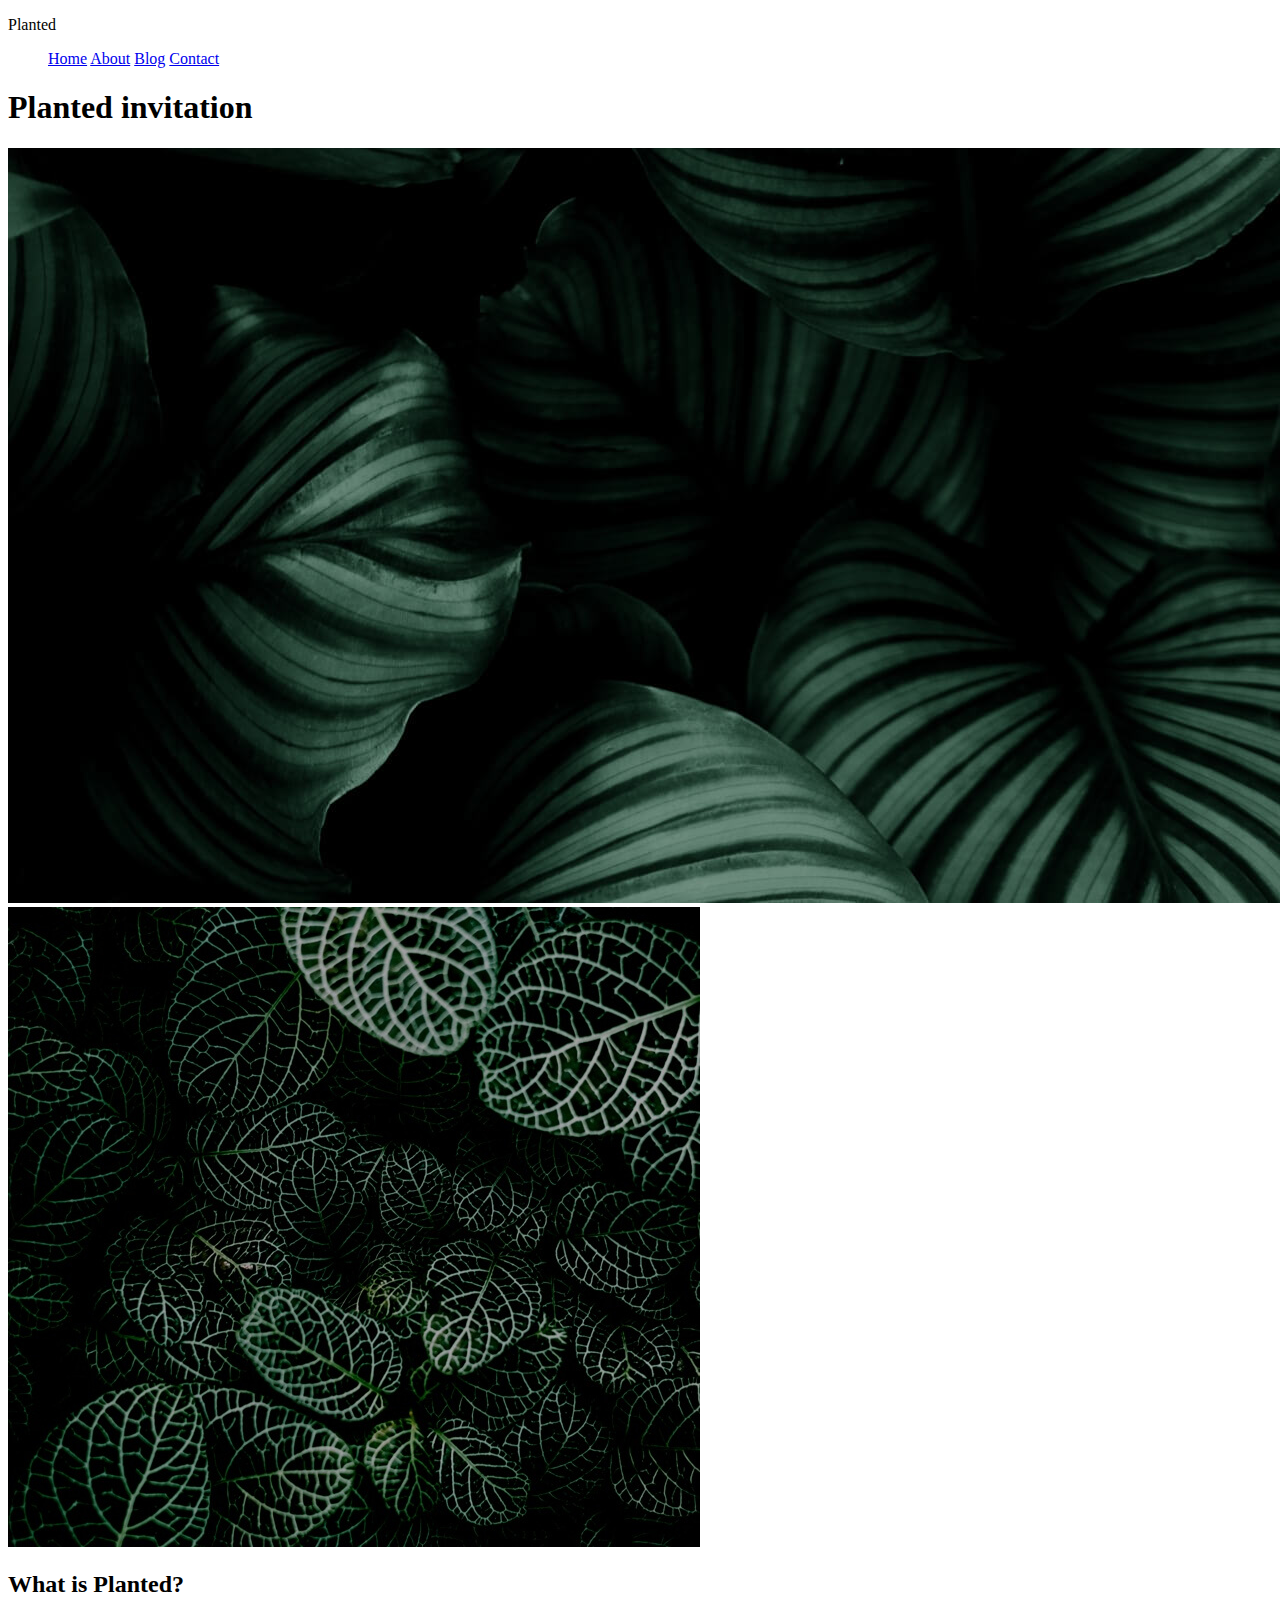
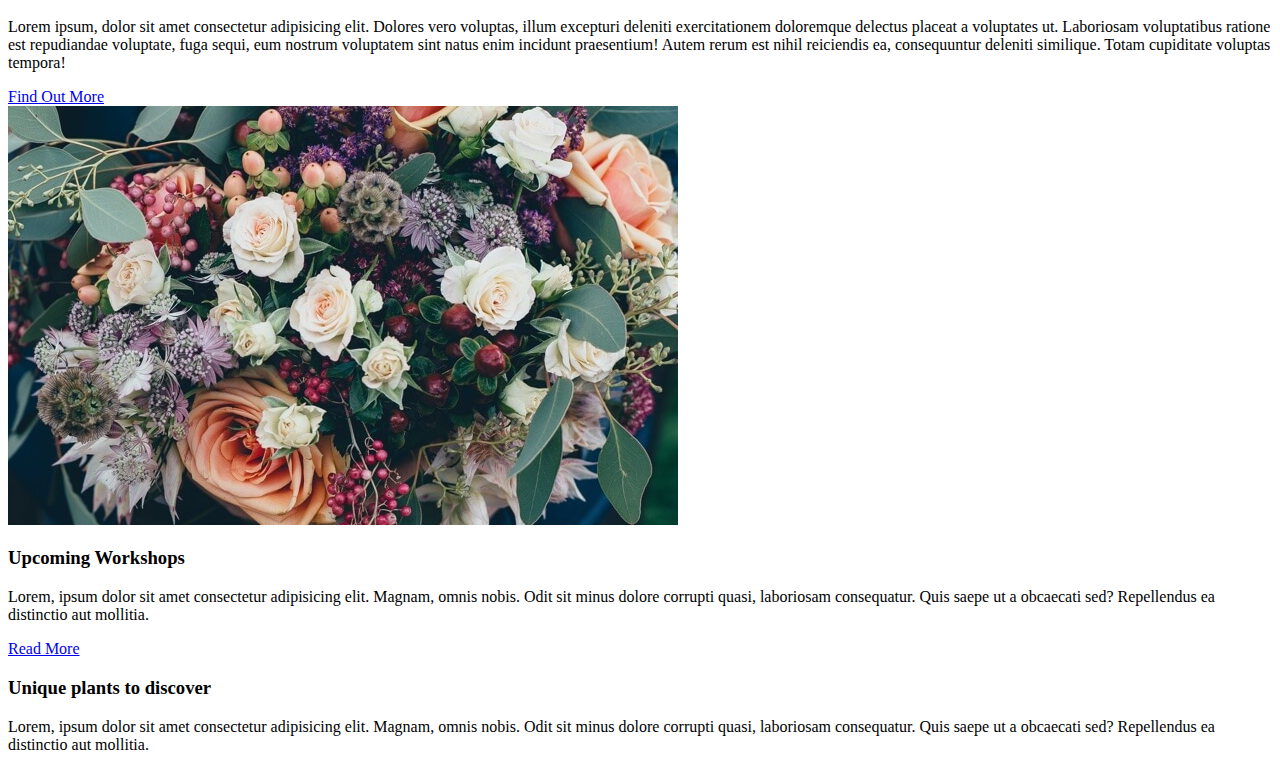
==== project-two-folder/index.html @ 8cf49baa "Html work - Index" ====
<!DOCTYPE html>
<html lang="en">
<head>
   <meta charset="UTF-8">
   <meta name="viewport" content="width=device-width, initial-scale=1.0">
   <title>project-two</title>
   <link rel="stylesheet" href="./styles/style.css">
   <link href="https://fonts.googleapis.com/css2?family=Josefin+Sans:wght@300;400;700&family=Roboto&display=swap" rel="stylesheet"> 
</head>
<body>
   <header>
      <section>
         <div>
            <p>Planted</p>
            <nav>
               <ul>
                  <a href="home">Home</a>
                  <a href="about">About</a>
                  <a href="blog">Blog</a>
                  <a href="contact">Contact</a>
               </ul>
            </nav>
            <h1>Planted invitation</h1>
            <div><img src="./planted-final-assets/home-image-1.jpg" alt="zoomed picture of green leaves"></div>
            <div><img src="./planted-final-assets/header-box.jpg" alt="secondary box of green leaves with white outlines of the creases"></div>
         </div>
      </section>
   </header>
   <main>
      <section>
         <h2>What is Planted?</h2>
         <p>Lorem ipsum, dolor sit amet consectetur adipisicing elit. Dolores vero voluptas, illum excepturi deleniti exercitationem doloremque delectus placeat a voluptates ut. Laboriosam voluptatibus ratione est repudiandae voluptate, fuga sequi, eum nostrum voluptatem sint natus enim incidunt praesentium! Autem rerum est nihil reiciendis ea, consequuntur deleniti similique. Totam cupiditate voluptas tempora!</p>
         <div class="findOutMore"><a href="http://">Find Out More</a></div>
      </section>
      <section>
         <div>
            <img src="./planted-final-assets/left-flowers.jpg" alt="Bouquet of a variety of flowers">
         </div>
         <div>
            <h3>Upcoming Workshops</h3>
            <p>Lorem, ipsum dolor sit amet consectetur adipisicing elit. Magnam, omnis nobis. Odit sit minus dolore corrupti quasi, laboriosam consequatur. Quis saepe ut a obcaecati sed? Repellendus ea distinctio aut mollitia.</p>
            <div class="readMore"><a href="http://">Read More</a></div>
         </div>
         <div>
            <h3>Unique plants to discover</h3>
            <p>Lorem, ipsum dolor sit amet consectetur adipisicing elit. Magnam, omnis nobis. Odit sit minus dolore corrupti quasi, laboriosam consequatur. Quis saepe ut a obcaecati sed? Repellendus ea distinctio aut mollitia.</p>
         </div>
      </section>
   </main>
   <footer>

   </footer>
</body>
</html>
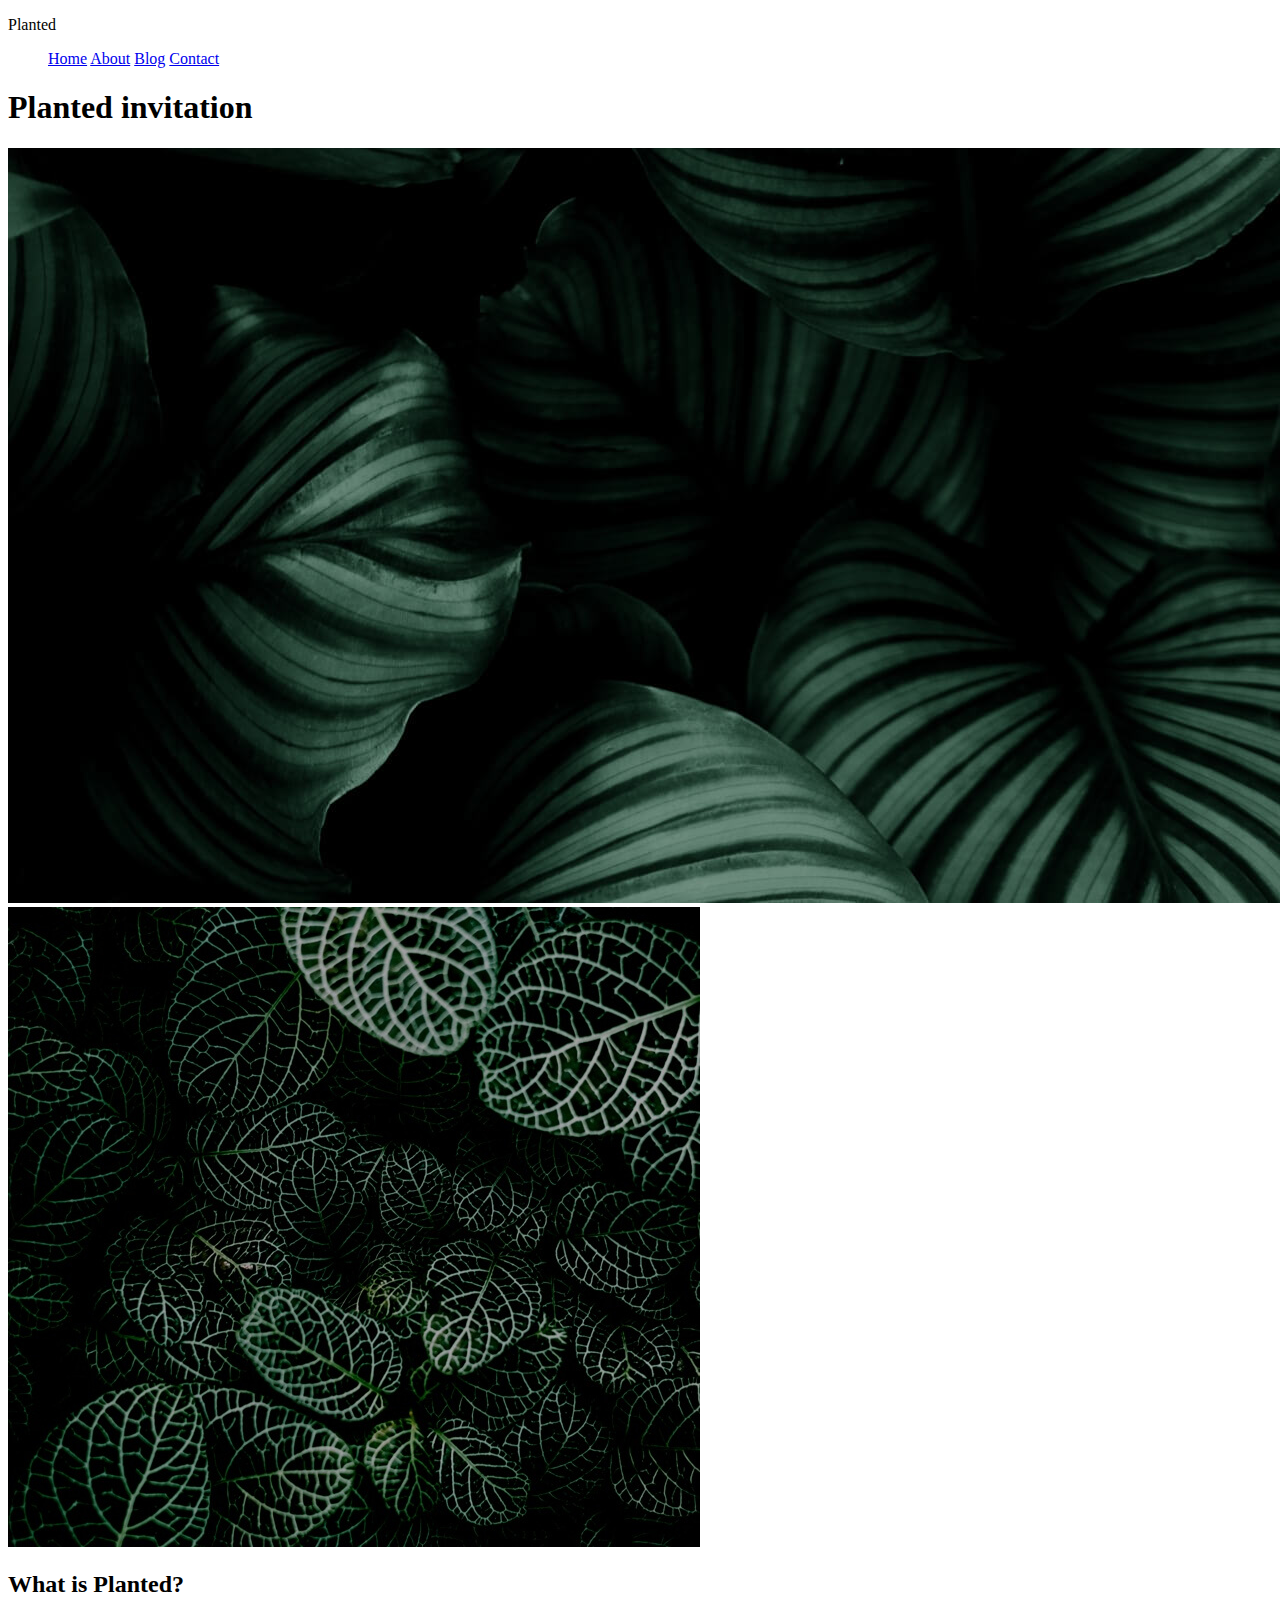
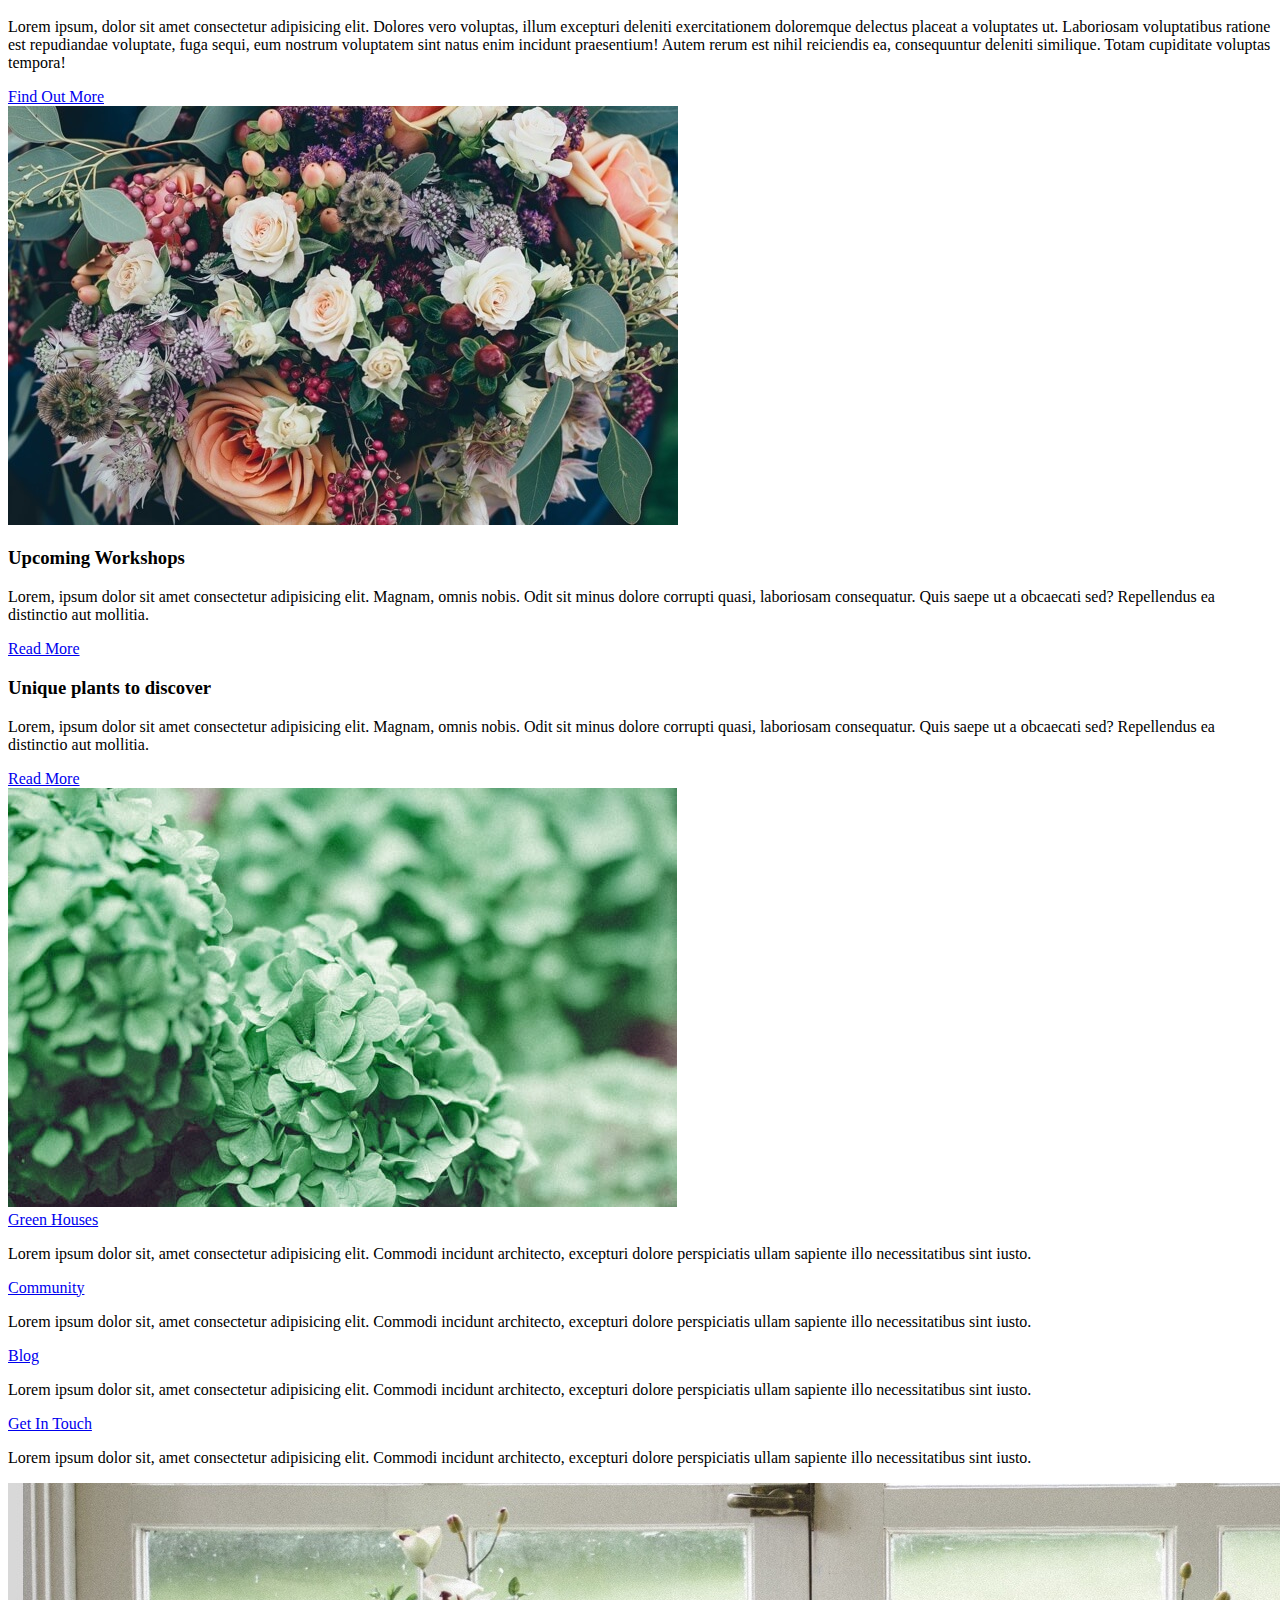
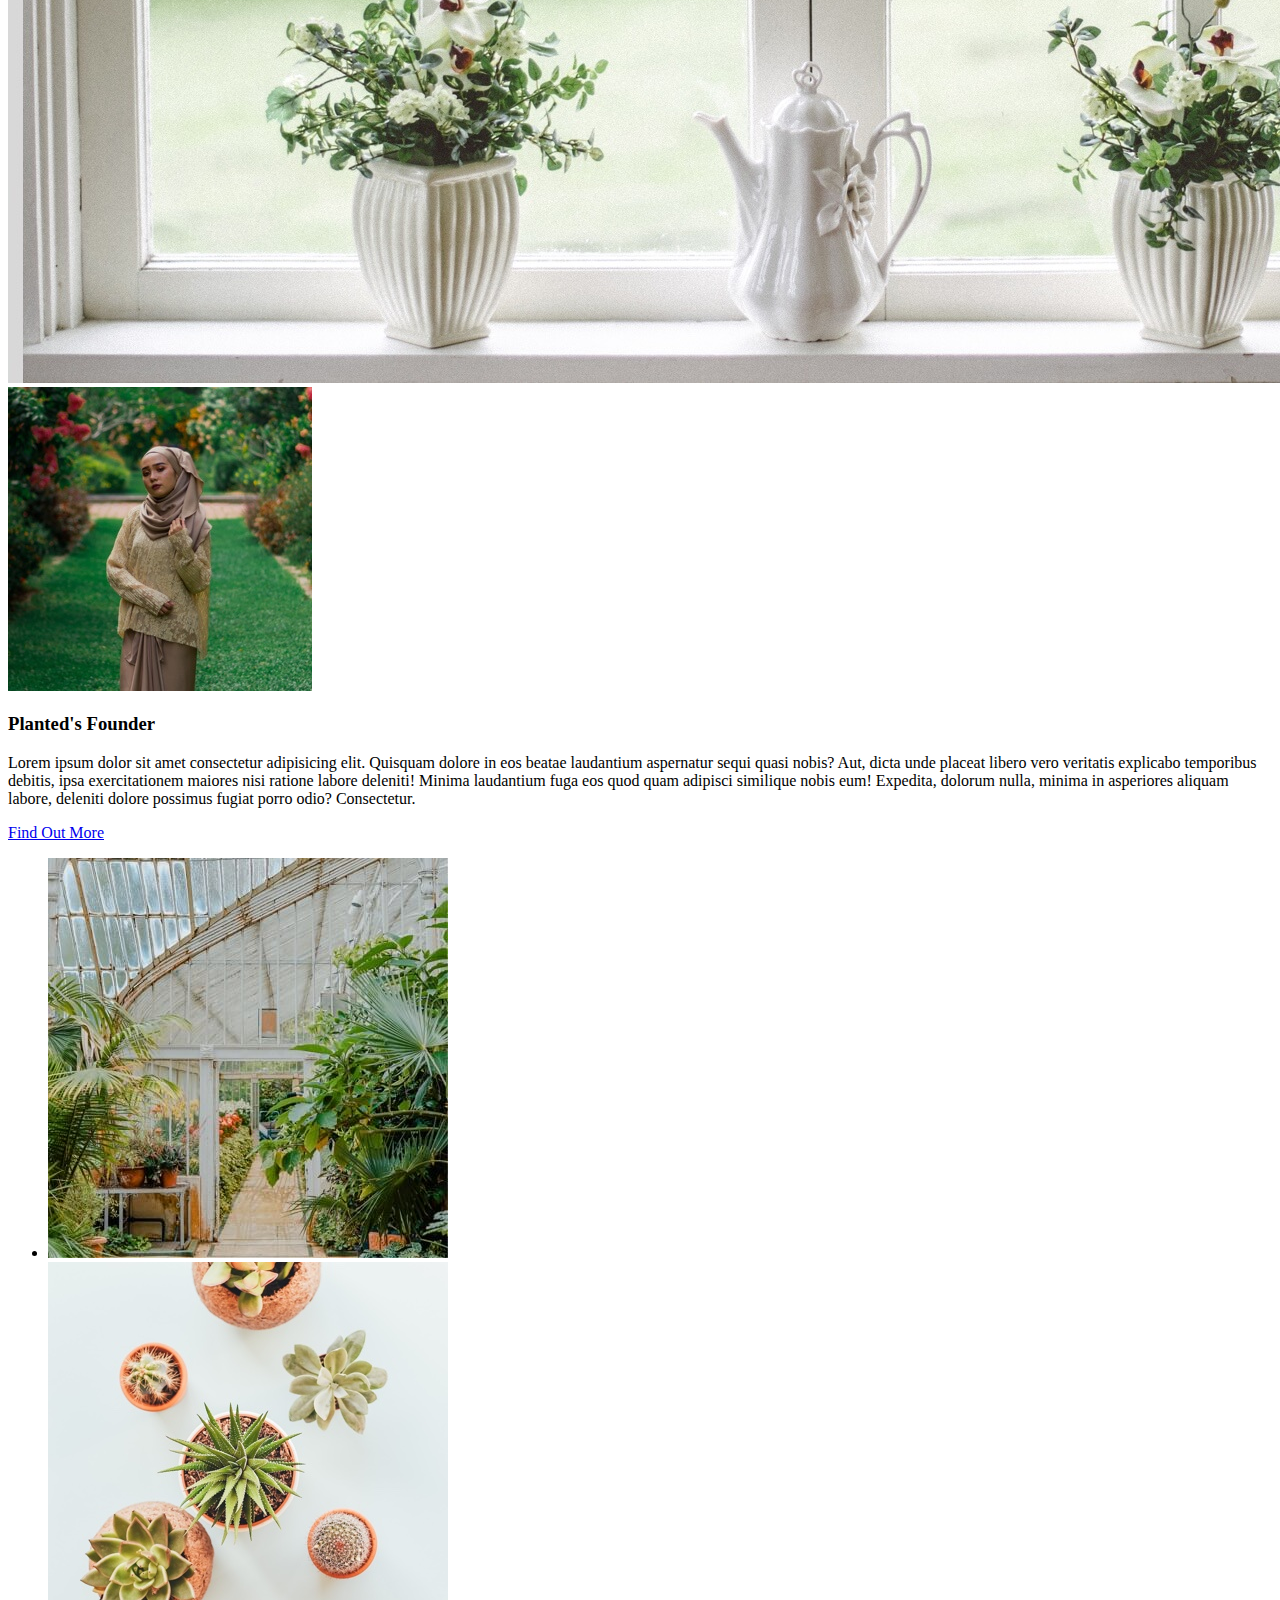
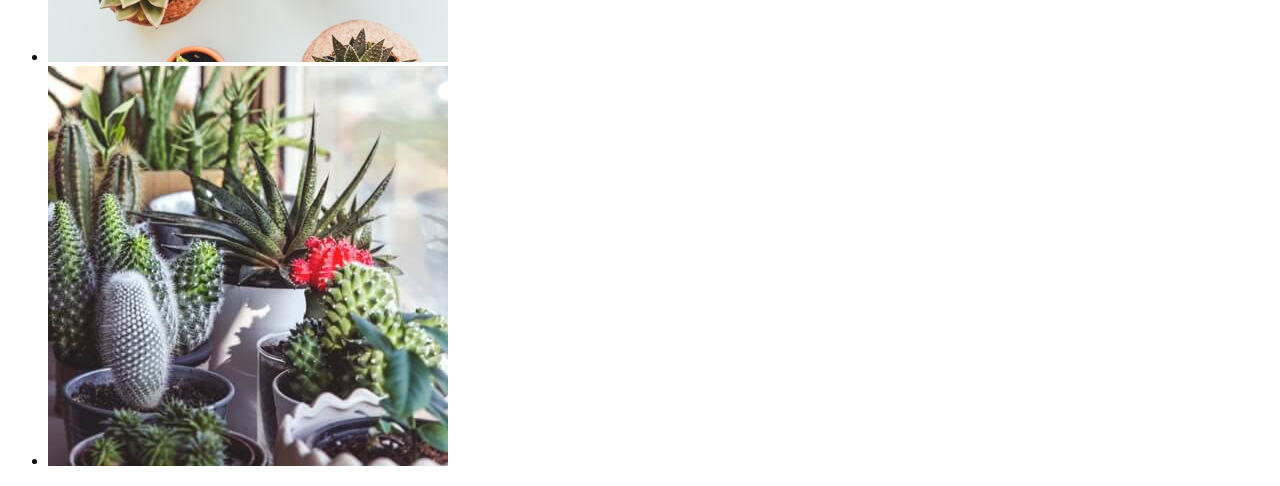
==== commit 96b3e6d6: "html mock up completed for index" ====
--- a/project-two-folder/index.html
+++ b/project-two-folder/index.html
@@ -44,11 +44,55 @@
          <div>
             <h3>Unique plants to discover</h3>
             <p>Lorem, ipsum dolor sit amet consectetur adipisicing elit. Magnam, omnis nobis. Odit sit minus dolore corrupti quasi, laboriosam consequatur. Quis saepe ut a obcaecati sed? Repellendus ea distinctio aut mollitia.</p>
+            <div class="readMore"><a href="http://">Read More</a></div>
          </div>
+         <div>
+            <img src="./planted-final-assets/right-flowers.jpg" alt="Green leafy circular plants upclose">
+         </div>
+      </section>
+      <section>
+         <div class="fourLinks">
+            <div class="yellowCircleIcon"></div>
+            <a href="http://">Green Houses</a>
+            <p>Lorem ipsum dolor sit, amet consectetur adipisicing elit. Commodi incidunt architecto, excepturi dolore perspiciatis ullam sapiente illo necessitatibus sint iusto.</p>
+         </div>
+         <div class="fourLinks">
+            <div class="yellowCircleIcon"></div>
+            <a href="http://">Community</a>
+            <p>Lorem ipsum dolor sit, amet consectetur adipisicing elit. Commodi incidunt architecto, excepturi dolore perspiciatis ullam sapiente illo necessitatibus sint iusto.</p>
+         </div>
+         <div class="fourLinks">
+            <div class="yellowCircleIcon"></div>
+            <a href="http://">Blog</a>
+            <p>Lorem ipsum dolor sit, amet consectetur adipisicing elit. Commodi incidunt architecto, excepturi dolore perspiciatis ullam sapiente illo necessitatibus sint iusto.</p>
+         </div>
+         <div class="fourLinks">
+            <div class="yellowCircleIcon"></div>
+            <a href="http://">Get In Touch</a>
+            <p>Lorem ipsum dolor sit, amet consectetur adipisicing elit. Commodi incidunt architecto, excepturi dolore perspiciatis ullam sapiente illo necessitatibus sint iusto.</p>
+         </div>
+         <div>
+            <img src="./planted-final-assets/banner-image.jpg" alt="White painted window sill with two white planters and vase">
+         </div>
+         <div>
+            <aside>
+               <img src="./planted-final-assets/founder.jpg" alt="Lady standing in a garden with colourful bushes on either side of her running the length of the garden">
+            </aside>
+            <h3>Planted's Founder</h3>
+            <p>Lorem ipsum dolor sit amet consectetur adipisicing elit. Quisquam dolore in eos beatae laudantium aspernatur sequi quasi nobis? Aut, dicta unde placeat libero vero veritatis explicabo temporibus debitis, ipsa exercitationem maiores nisi ratione labore deleniti! Minima laudantium fuga eos quod quam adipisci similique nobis eum! Expedita, dolorum nulla, minima in asperiores aliquam labore, deleniti dolore possimus fugiat porro odio? Consectetur.</p>
+            <div class="findOutMore"><a href="http://">Find Out More</a></div>
+         </div>
+         <section>
+            <div>
+               <ul class="galleryContainer">
+                  <li><img src="./planted-final-assets/gallery-image-1.jpg" alt="Indoor Greenhouse with lots of tropical plants"></li>
+                  <li><img src="./planted-final-assets/gallery-image-2.jpg" alt="Top down photo of succulents"></li>
+                  <li><img src="./planted-final-assets/gallery-image-3.jpg" alt="multiple sizes of cactus and species in lavender planters"></li>
+            </div>
+         </section>
       </section>
    </main>
    <footer>
-
    </footer>
 </body>
 </html>